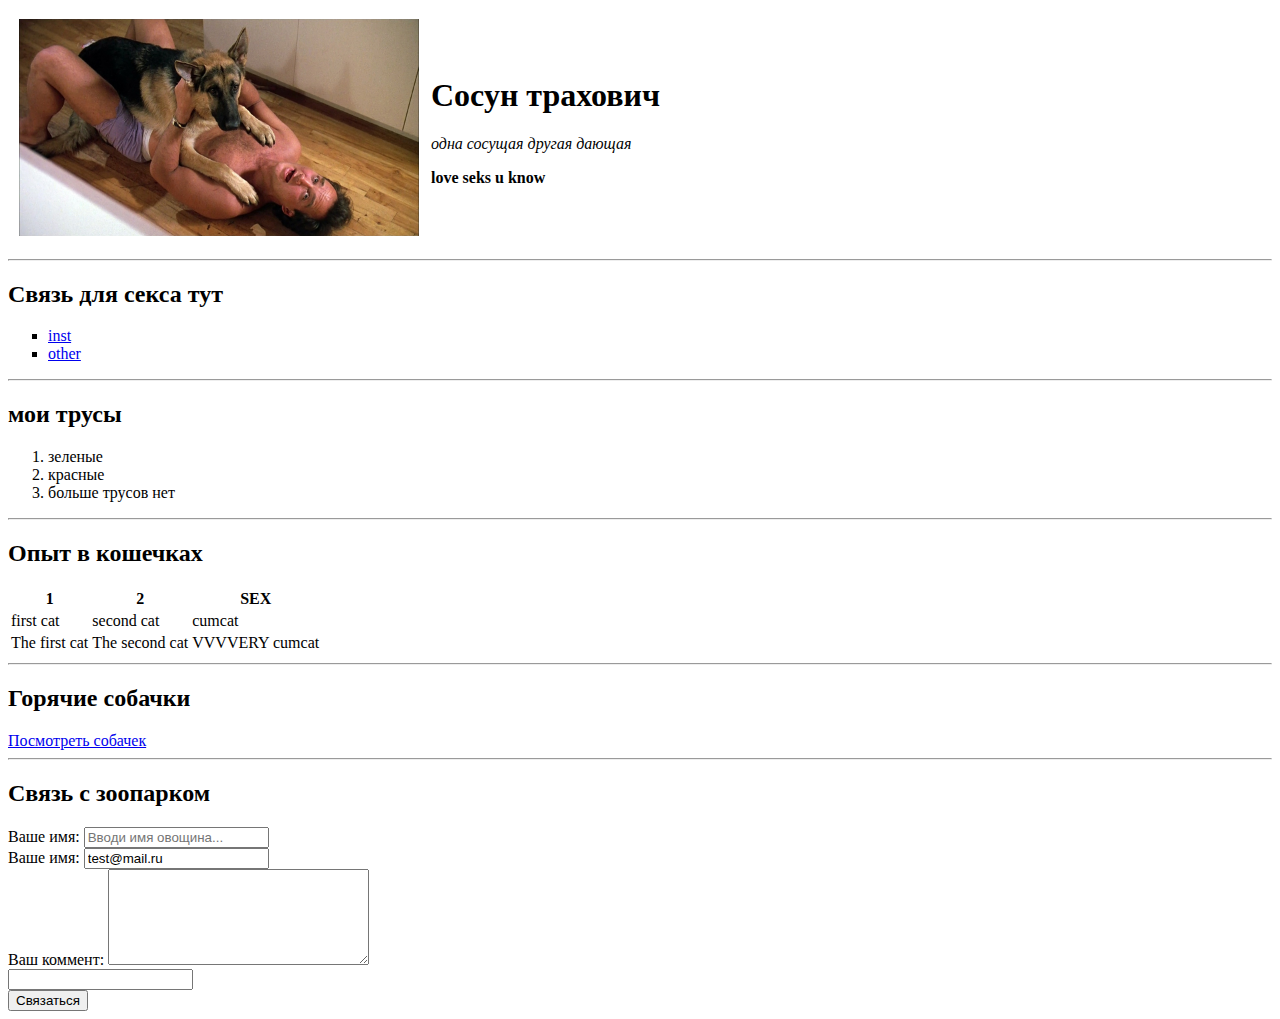
==== index.html @ 5d425557 "Create CV" ====
<!DOCTYPE html>
<html lang="en">
<head>
    <meta charset="UTF-8">
    <title>Document</title>
</head>
<body>
    <table cellspacing="10">
        <tr>
            <td><img src="hot_doggy.jpg" width="400" alt="sorry for not hot doggy"></td>
            <td><h1>Сосун трахович</h1>
                <p><em>одна сосущая другая дающая</em></p>
                <p><strong>love seks u know</strong></p></td>
        </tr>
    </table>
    
    

    <hr>

    <h2>Связь для секса тут</h2>
    <ul type="square">
        <li><a href="https://instagram.com/pobegulin" target="_blank">inst</a></li>
        <li><a href="https://pornhub.com">other</a></li>
    </ul>

    <hr>

    <h2>мои трусы</h2>
    <ol>
        <li>зеленые</li>
        <li>красные</li>
        <li>больше трусов нет</li>
    </ol>

    <hr>

    <h2>Опыт в кошечках</h2>
    <table>
        <thead>
            <tr>
                <th>1</th>
                <th>2</th>
                <th>SEX</th>
            </tr>
        </thead>
        <tbody>
            <tr>
                <td>first cat</td>
                <td>second cat</td>
                <td>cumcat</td>
            </tr>
            <tr>
                <td>The first cat</td>
                <td>The second cat</td>
                <td>VVVVERY cumcat</td>
            </tr>
        </tbody>
    </table>

    <hr>

    <h2>Горячие собачки</h2>
    <a href="youtube.html">Посмотреть собачек</a>

    <hr>

    <h2>Связь с зоопарком</h2>
    <form action="/">
        <label for="name">Ваше имя: </label>
        <input type="text" id="name"
        placeholder="Вводи имя овощина...">

        <br>

        <label for="email">Ваше имя: </label>
        <input type="email" id="email"
        placeholder="Вводи mail овощина..." value="test@mail.ru">
        <br>
        
        <label for="text">Ваш коммент: </label>
        <textarea id="text" rows="6" cols="30"></textarea>

        <br>
        <input type="password" name="" id="">
        <br>
        <input type="submit" value="Связаться">
    </form>
</body>
</html>
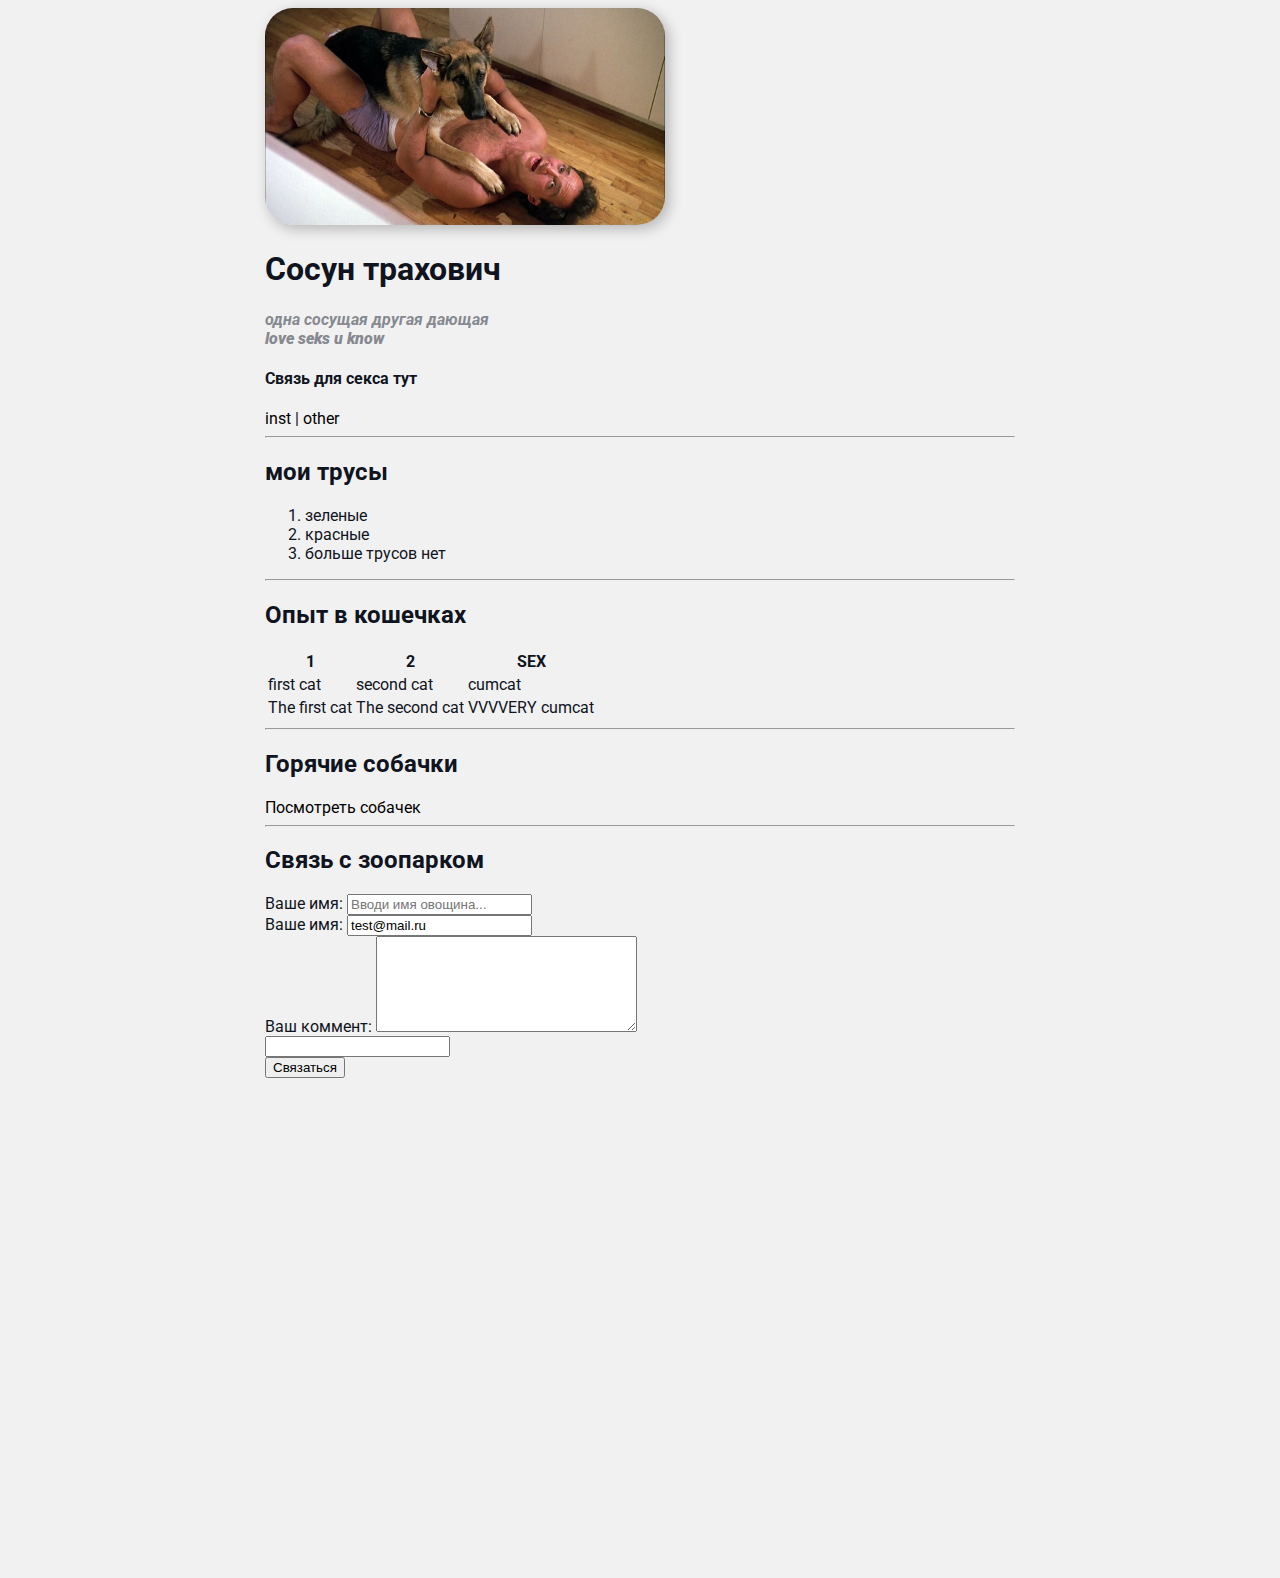
==== commit 8504742d: "Add files via upload" ====
--- a/index.html
+++ b/index.html
@@ -1,90 +1,98 @@
 <!DOCTYPE html>
-<html lang="en">
-<head>
-    <meta charset="UTF-8">
-    <title>Document</title>
-</head>
-<body>
-    <table cellspacing="10">
-        <tr>
-            <td><img src="hot_doggy.jpg" width="400" alt="sorry for not hot doggy"></td>
-            <td><h1>Сосун трахович</h1>
-                <p><em>одна сосущая другая дающая</em></p>
-                <p><strong>love seks u know</strong></p></td>
-        </tr>
-    </table>
-    
-    
+<html lang="ru">
+    <head>
+        <meta charset="UTF-8">
+        <title>Document</title>
+        <link rel="stylesheet" href="styles.css">
+    </head>
+    <body>
+        <div class="container">
+            <div class="info">
+                <img src="hot_doggy.jpg" alt="sorry for not hot doggy" class="avatar">
+                <h1>Сосун трахович</h1>
+                <p>одна сосущая другая дающая</p>
+                <p><strong>love seks u know</strong></p>
+                
+                <h4>Связь для секса тут</h4>
+                
+                <a href="https://instagram.com/pobegulin" target="_blank">inst</a>
+                |
+                <a href="https://pornhub.com">other</a>
+            </div>
+            
 
-    <hr>
+            <hr>
 
-    <h2>Связь для секса тут</h2>
-    <ul type="square">
-        <li><a href="https://instagram.com/pobegulin" target="_blank">inst</a></li>
-        <li><a href="https://pornhub.com">other</a></li>
-    </ul>
+            <h2>мои трусы</h2>
+            <ol>
+                <li>зеленые</li>
+                <li>красные</li>
+                <li>больше трусов нет</li>
+            </ol>
 
-    <hr>
+            <hr>
 
-    <h2>мои трусы</h2>
-    <ol>
-        <li>зеленые</li>
-        <li>красные</li>
-        <li>больше трусов нет</li>
-    </ol>
+            <h2>Опыт в кошечках</h2>
+            <table>
+                <thead>
+                    <tr>
+                        <th>1</th>
+                        <th>2</th>
+                        <th>SEX</th>
+                    </tr>
+                </thead>
+                <tbody>
+                    <tr>
+                        <td>first cat</td>
+                        <td>second cat</td>
+                        <td>cumcat</td>
+                    </tr>
+                    <tr>
+                        <td>The first cat</td>
+                        <td>The second cat</td>
+                        <td>VVVVERY cumcat</td>
+                    </tr>
+                </tbody>
+            </table>
 
-    <hr>
+            <hr>
 
-    <h2>Опыт в кошечках</h2>
-    <table>
-        <thead>
-            <tr>
-                <th>1</th>
-                <th>2</th>
-                <th>SEX</th>
-            </tr>
-        </thead>
-        <tbody>
-            <tr>
-                <td>first cat</td>
-                <td>second cat</td>
-                <td>cumcat</td>
-            </tr>
-            <tr>
-                <td>The first cat</td>
-                <td>The second cat</td>
-                <td>VVVVERY cumcat</td>
-            </tr>
-        </tbody>
-    </table>
+            <h2>Горячие собачки</h2>
+            <a href="youtube.html">Посмотреть собачек</a>
 
-    <hr>
+            <hr>
 
-    <h2>Горячие собачки</h2>
-    <a href="youtube.html">Посмотреть собачек</a>
+            <h2>Связь с зоопарком</h2>
+            <form action="/">
+                <label for="name">Ваше имя: </label>
+                <input type="text" id="name"
+                placeholder="Вводи имя овощина...">
 
-    <hr>
+                <br>
 
-    <h2>Связь с зоопарком</h2>
-    <form action="/">
-        <label for="name">Ваше имя: </label>
-        <input type="text" id="name"
-        placeholder="Вводи имя овощина...">
+                <label for="email">Ваше имя: </label>
+                <input type="email" id="email"
+                placeholder="Вводи mail овощина..." value="test@mail.ru">
+                <br>
+                
+                <label for="text">Ваш коммент: </label>
+                <textarea id="text" rows="6" cols="30"></textarea>
 
-        <br>
+                <br>
+                <input type="password" name="" id="">
+                <br>
+                <input type="submit" value="Связаться">
+            </form>
 
-        <label for="email">Ваше имя: </label>
-        <input type="email" id="email"
-        placeholder="Вводи mail овощина..." value="test@mail.ru">
-        <br>
-        
-        <label for="text">Ваш коммент: </label>
-        <textarea id="text" rows="6" cols="30"></textarea>
 
-        <br>
-        <input type="password" name="" id="">
-        <br>
-        <input type="submit" value="Связаться">
-    </form>
-</body>
-</html>+            <!-- <div class="box-model">
+                <div></div>
+                <div></div>
+                <div></div>
+                <div></div>
+            </div> -->
+        </div>
+
+        <div style="margin-bottom: 500px;"></div>
+    </body>
+    </html>--- a/styles.css
+++ b/styles.css
@@ -0,0 +1,72 @@
+/* подключаем шрифт */
+@import url('https://fonts.googleapis.com/css2?family=Roboto&display=swap');
+
+
+body{
+    background-color: #f1f1f1;
+    color: #0f141e;
+
+    font-size: 16px;
+    font-weight: normal;
+    font-family: 'Roboto', sans-serif;
+
+    /* font: normal 16px "Roboto", sans-serif; */
+
+
+}
+
+a{
+    color: black;
+    text-decoration: none;
+}
+
+a:hover{
+    text-decoration: underline;
+}
+
+.avatar{
+    width: 400px;
+    border-radius: 28px;
+    box-shadow: 4px 4px 14px rgba(0, 0, 0, 0.25);
+}
+
+.info p {
+    color: #86898f;
+    margin: 0;
+    font-style: italic;
+    font-weight: bold;
+    text-decoration: none;
+    /* text-transform: none; */
+    /* letter-spacing: 5px; */
+    /* word-spacing: 42px; */
+}
+
+
+/* Box Model */
+.container{
+    max-width: 750px;
+    margin: auto;
+}
+
+
+
+/* .social{
+    background-color: green;
+    padding: 15px;
+    margin: 5px;
+
+    border: 5px solid red;
+    border-bottom-style: dotted;
+    border-top-width: 15px;
+    border-right-color: blueviolet;   
+} */
+
+/* 
+.box-model div{
+    float: left;
+    background-color: blueviolet;
+    height: 200px;
+    width: 25%;
+    border: 4px solid red;
+    box-sizing: border-box;
+} */